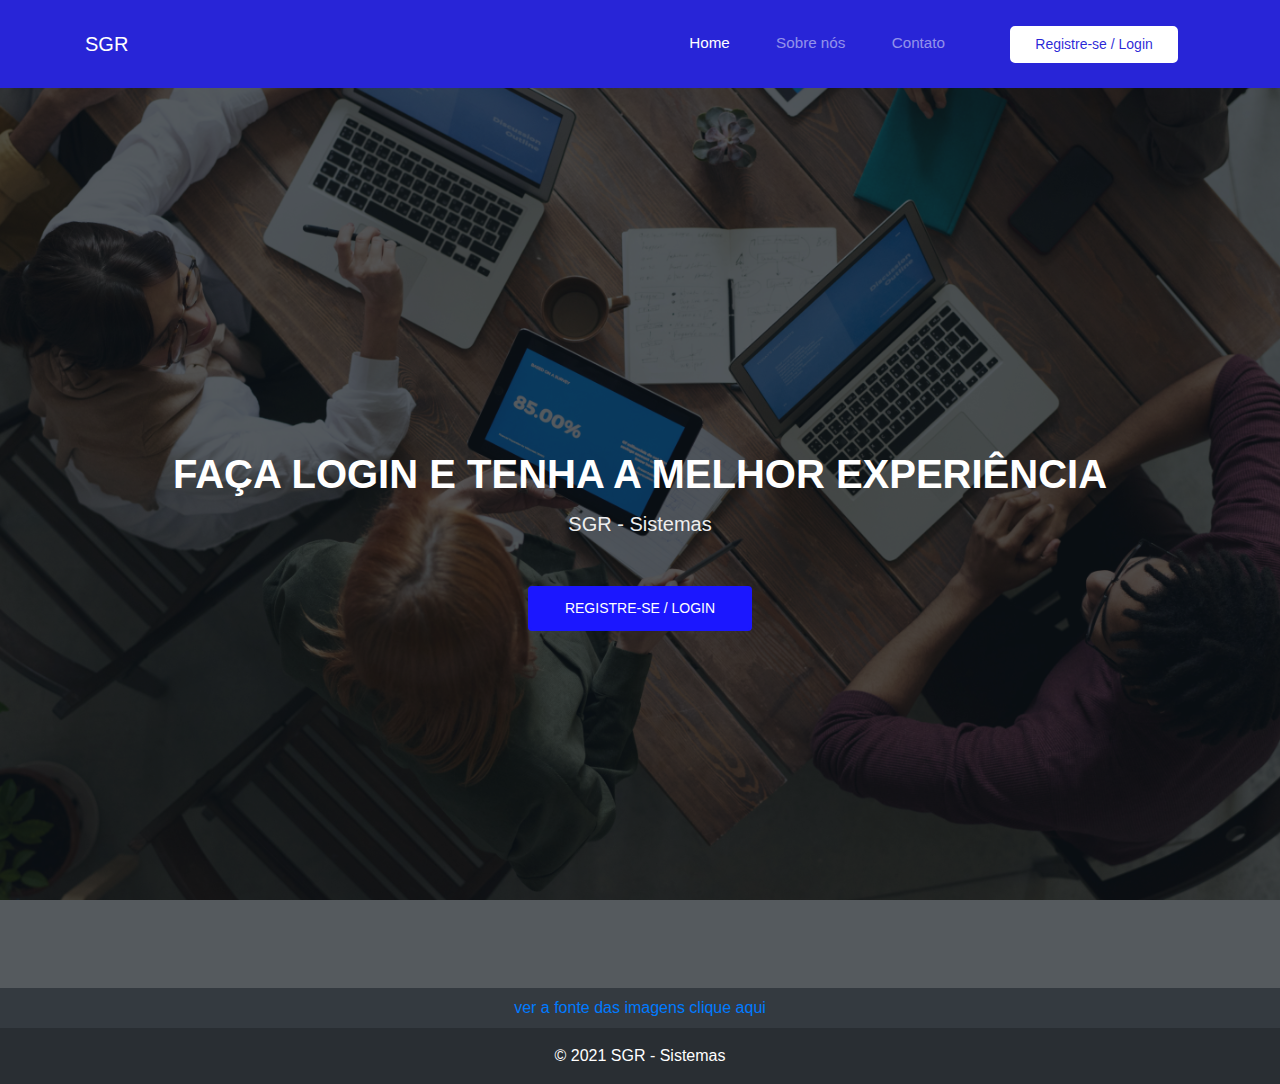
==== index.html @ a08a176f "Codigo inicial" ====
<!DOCTYPE html>
<html lang="pt-br">

<head>
    <meta charset="utf-8">
    <meta content="width=device-width, initial-scale=1.0" name="viewport">
    <meta content="" name="description">
    <meta content="" name="keywords">

    <title>SGR</title>
    <link href="style.css" rel="stylesheet">
    <link href="css/bootstrap.min.css" rel="stylesheet">
    </link>
    <link rel="icon" href="https://img.icons8.com/ios-filled/50/000000/programming.png" type="image/gif" sizes="16x16">
</head>

<body>
    <nav class="navbar navbar-expand-lg navbar-dark">
        <div class="container">
            <a class="navbar-brand write-logo" href="#">SGR</a>
            <button class="navbar-toggler" type="button" data-toggle="collapse" data-target="#navbarNavDropdown"
                aria-controls="navbarNavDropdown">
                <span class="navbar-toggler-icon"></span>
            </button>
            <div class="collapse navbar-collapse flex-row-reverse" id="navbarNavDropdown">
                <ul class="navbar-nav">
                    <li class="nav-item active">
                        <a class="nav-link" href="#">Home <span class="sr-only">(current)</span></a>
                    </li>
                    <li class="nav-item">
                        <a class="nav-link" href="#">Sobre nós</a>
                    </li>
                    <li class="nav-item">
                        <a class="nav-link" href="#">Contato</a>
                    </li>
                    <li class="nav-item">
                        <a href="Login.html" class="get-started-btn scrollto" >Registre-se / Login</a>
                    </li>
                </ul>

            </div>
        </div>
    </nav>
    <section id="hero">
        <div class="hero-container" data-aos="fade-up" data-aos-delay="150">
            <h1>Faça login e tenha a melhor experiência</h1>
            <h2>SGR - Sistemas</h2>
            <div class="d-flex">
                <a href="Login.html" class="btn-get-started scrollto">Registre-se / Login</a>
            </div>
        </div>
    </section>
    <footer class="bg-dark text-center text-white ">
        <div class="container p-2 pb-0">
            <section>
                <a target="blanck" href="https://www.pexels.com/pt-br/"> ver
                    a fonte das imagens clique aqui </a>
            </section>
        </div>
        <div class="text-center p-3 copy-footer">
            © 2021 SGR - Sistemas
        </div>
    </footer>
    <script src="https://code.jquery.com/jquery-3.2.1.slim.min.js"
        integrity="sha384-KJ3o2DKtIkvYIK3UENzmM7KCkRr/rE9/Qpg6aAZGJwFDMVNA/GpGFF93hXpG5KkN" crossorigin="anonymous">
        </script>
    <script src="https://cdnjs.cloudflare.com/ajax/libs/popper.js/1.12.9/umd/popper.min.js"
        integrity="sha384-ApNbgh9B+Y1QKtv3Rn7W3mgPxhU9K/ScQsAP7hUibX39j7fakFPskvXusvfa0b4Q" crossorigin="anonymous">
        </script>
    <script src="https://maxcdn.bootstrapcdn.com/bootstrap/4.0.0/js/bootstrap.min.js"
        integrity="sha384-JZR6Spejh4U02d8jOt6vLEHfe/JQGiRRSQQxSfFWpi1MquVdAyjUar5+76PVCmYl" crossorigin="anonymous">
        </script>
    <script src="/js/main.js"></script>
</body>

</html>
---- style.css ----
/*--------------------------------------------------------------
# Nav Section
--------------------------------------------------------------*/

.title {
  color: rgba(0, 140, 255, 0.795);
}

.copy-footer {
  background-color: rgba(0, 0, 0, 0.2);
}

.navbar {
  /* background-color:#171bffec */
  background-color: rgba(19, 15, 211, 0.911)
}

.navbar {
  transition: all 0.5s;
  z-index: 997;
  padding: 20px 0;
}

.navbar.header-scrolled, #header.header-inner-pages {
  background: rgba(21, 34, 43, 0.85);
  padding: 12px 0;
}

.write-logo, .nav-link {
  color: #fff;
}

/* Get Startet Button */

.get-started-btn {
  margin-left: 25px;
  color: rgba(19, 15, 211, 0.911);
  border-radius: 7px;
  padding: 8px 25px;
  white-space: nowrap;
  transition: 0.3s;
  font-size: 14px;
  display: inline-block;
  border: 2px solid rgba(19, 15, 211, 0.911);
  background-color: #fff;
}

.get-started-btn:hover {
  background: rgba(19, 15, 211, 0.911);
  color: #fff;
  border-color: #fff;
}

@media (max-width: 768px) {
  .get-started-btn {
    margin: 0 48px 0 0;
    padding: 6px 18px;
  }
}

@media (max-width: 991px) {
  .get-started-btn {
    display: none;
  }
}

/*--------------------------------------------------------------
# Hero Section
--------------------------------------------------------------*/

#hero {
  width: 100%;
  height: 100vh;
  /* background: url("../img/hero-bg.jpg") top center; */
  background: url("/assets/img/background-4.jpg") top center;
  background-size: cover;
  position: relative;
  padding: 0;
}

#hero:before {
  content: "";
  background: rgba(13, 20, 26, 0.7);
  position: absolute;
  bottom: 0;
  top: 0;
  left: 0;
  right: 0;
}

#hero .hero-container {
  position: absolute;
  bottom: 0;
  top: 0;
  left: 0;
  right: 0;
  display: flex;
  justify-content: center;
  align-items: center;
  flex-direction: column;
  text-align: center;
}

#hero h1 {
  margin: 0 0 10px 0;
  font-size: 1, 5rem;
  font-weight: 600;
  line-height: 56px;
  text-transform: uppercase;
  color: #fff;
}

#hero h2 {
  color: #eee;
  margin-bottom: 50px;
  font-size: 20px;
}

#hero .btn-get-started {
  font-family: "Open Sans", sans-serif;
  text-transform: uppercase;
  font-weight: 500;
  font-size: 14px;
  display: inline-block;
  padding: 10px 35px 10px 35px;
  border-radius: 4px;
  transition: 0.5s;
  color: #fff;
  background: #1b17ff;
  border: 2px solid #1b17ff;
}

#hero .btn-get-started:hover {
  border-color: #fff;
  background: rgba(255, 255, 255, 0.1);
}

@media (min-width: 1024px) {
  #hero {
    background-attachment: fixed;
  }
}

@media (max-width: 768px) {
  #hero h1 {
    font-size: 28px;
    line-height: 36px;
  }
  #hero h2 {
    font-size: 18px;
    line-height: 24px;
    margin-bottom: 30px;
  }
}

/*--------------------------------------------------------------
# Login 
--------------------------------------------------------------*/

.login-rigth {
  width: 100%;
  height: 100vh;
  /* background: url("../img/hero-bg.jpg") top center; */
  background: url("/assets/img/background-1.jpg") top center;
  background-size: cover;
  position: relative;
  padding: 0;
}

.title-login {
  border-bottom: 1px solid lightgray;
  margin-bottom: 5%;
}

.sgr-login {
  margin-top: 5%;
  text-align: center;
  font-family: sans-serif;
  font-size: xx-large;
}

.facebook {
  background-color: #3b5998;
  color: #fff;
  margin-bottom: 1%;
}

.twitter {
  background-color: #0d95e8;
  color: #fff;
  margin-bottom: 1%;
}

.google {
  background-color: #ea4335;
  color: #fff;
}

.back-index {
  color: blue;
  padding-top: 1%;
}

/*--------------------------------------------------------------
# Login 
--------------------------------------------------------------*/

.menu {
  background: #0d95e8;
  height: 100vh;
  /* width: 240px; */
  position: fixed;
  top: 0;
  left: 0;
  z-index: 5;
  outline: none;
}

.avatar {
  background: rgba(0, 0, 0, 0.1);
  padding: 2em 0.5em;
  text-align: center;
}

h2 {
  font-weight: normal;
  margin-bottom: 0;
}

ul {
  list-style: none;
  padding: 0.5em 0;
  margin: 0;
}

li {
  
  padding: 0.5em 1em 0.5em 1em;
  font-size: 0.95em;
  font-weight: regular;
  background-repeat: no-repeat;
  background-position: left 15px center;
  background-size: auto 20px;
  transition: all 0.15s linear;
  cursor: pointer;
}
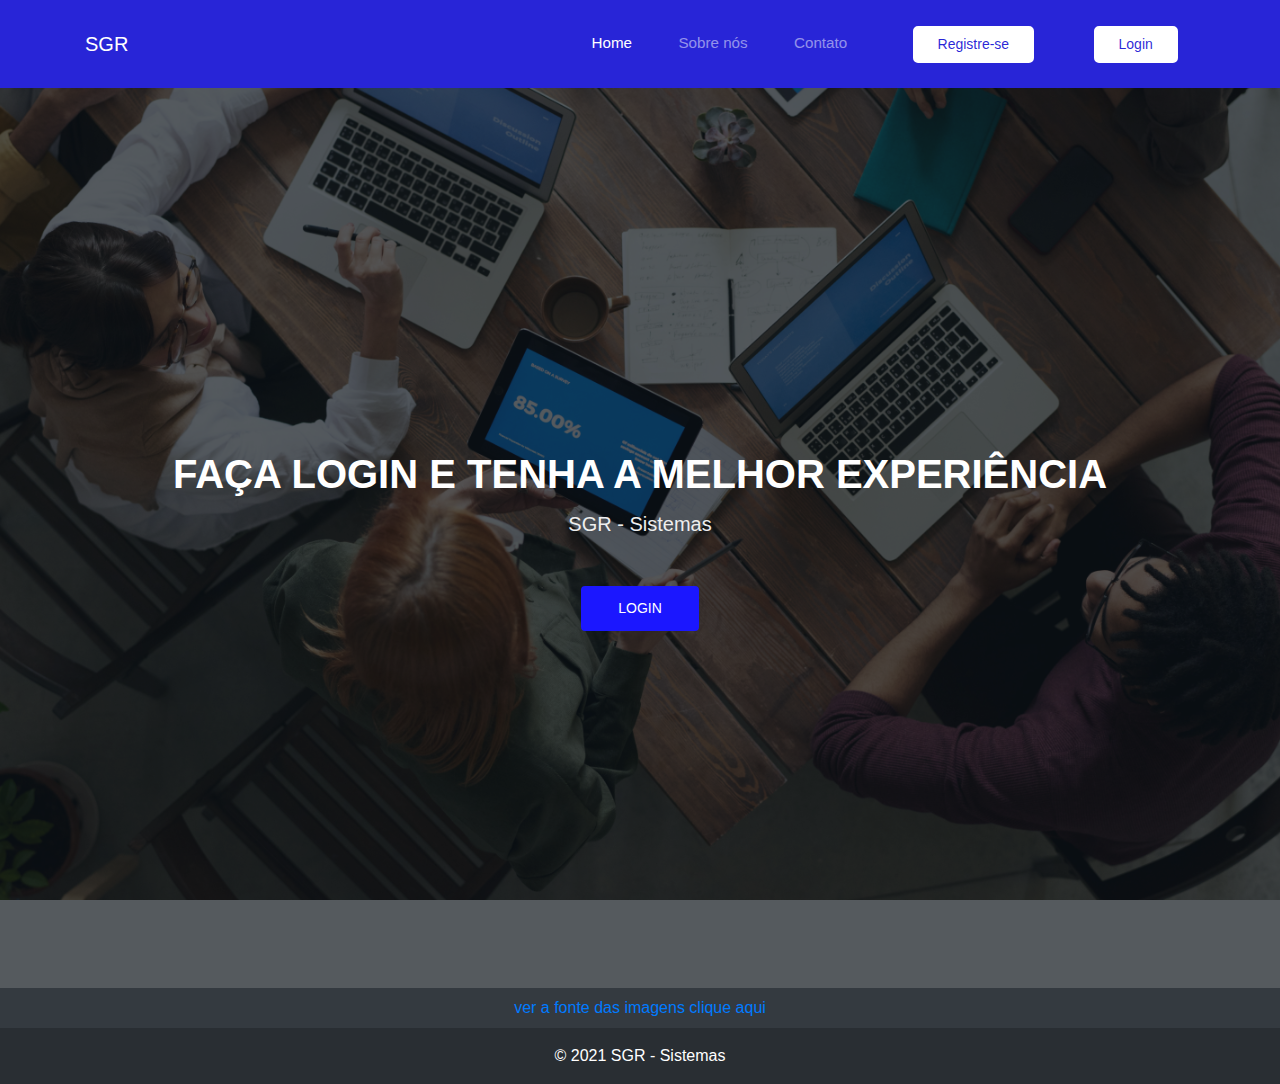
==== commit 6e96832a: "Tela de cadastro de usuario" ====
--- a/index.html
+++ b/index.html
@@ -34,7 +34,10 @@
                         <a class="nav-link" href="#">Contato</a>
                     </li>
                     <li class="nav-item">
-                        <a href="Login.html" class="get-started-btn scrollto" >Registre-se / Login</a>
+                        <a href="Cadastro.html" class="get-started-btn scrollto" >Registre-se</a>
+                    </li>
+                    <li class="nav-item">
+                        <a href="Login.html" class="get-started-btn scrollto" >Login</a>
                     </li>
                 </ul>
 
@@ -46,7 +49,7 @@
             <h1>Faça login e tenha a melhor experiência</h1>
             <h2>SGR - Sistemas</h2>
             <div class="d-flex">
-                <a href="Login.html" class="btn-get-started scrollto">Registre-se / Login</a>
+                <a href="Login.html" class="btn-get-started scrollto">Login</a>
             </div>
         </div>
     </section>
@@ -61,16 +64,7 @@
             © 2021 SGR - Sistemas
         </div>
     </footer>
-    <script src="https://code.jquery.com/jquery-3.2.1.slim.min.js"
-        integrity="sha384-KJ3o2DKtIkvYIK3UENzmM7KCkRr/rE9/Qpg6aAZGJwFDMVNA/GpGFF93hXpG5KkN" crossorigin="anonymous">
-        </script>
-    <script src="https://cdnjs.cloudflare.com/ajax/libs/popper.js/1.12.9/umd/popper.min.js"
-        integrity="sha384-ApNbgh9B+Y1QKtv3Rn7W3mgPxhU9K/ScQsAP7hUibX39j7fakFPskvXusvfa0b4Q" crossorigin="anonymous">
-        </script>
-    <script src="https://maxcdn.bootstrapcdn.com/bootstrap/4.0.0/js/bootstrap.min.js"
-        integrity="sha384-JZR6Spejh4U02d8jOt6vLEHfe/JQGiRRSQQxSfFWpi1MquVdAyjUar5+76PVCmYl" crossorigin="anonymous">
-        </script>
-    <script src="/js/main.js"></script>
+    <script src="js/main.js"></script>
 </body>
 
 </html>